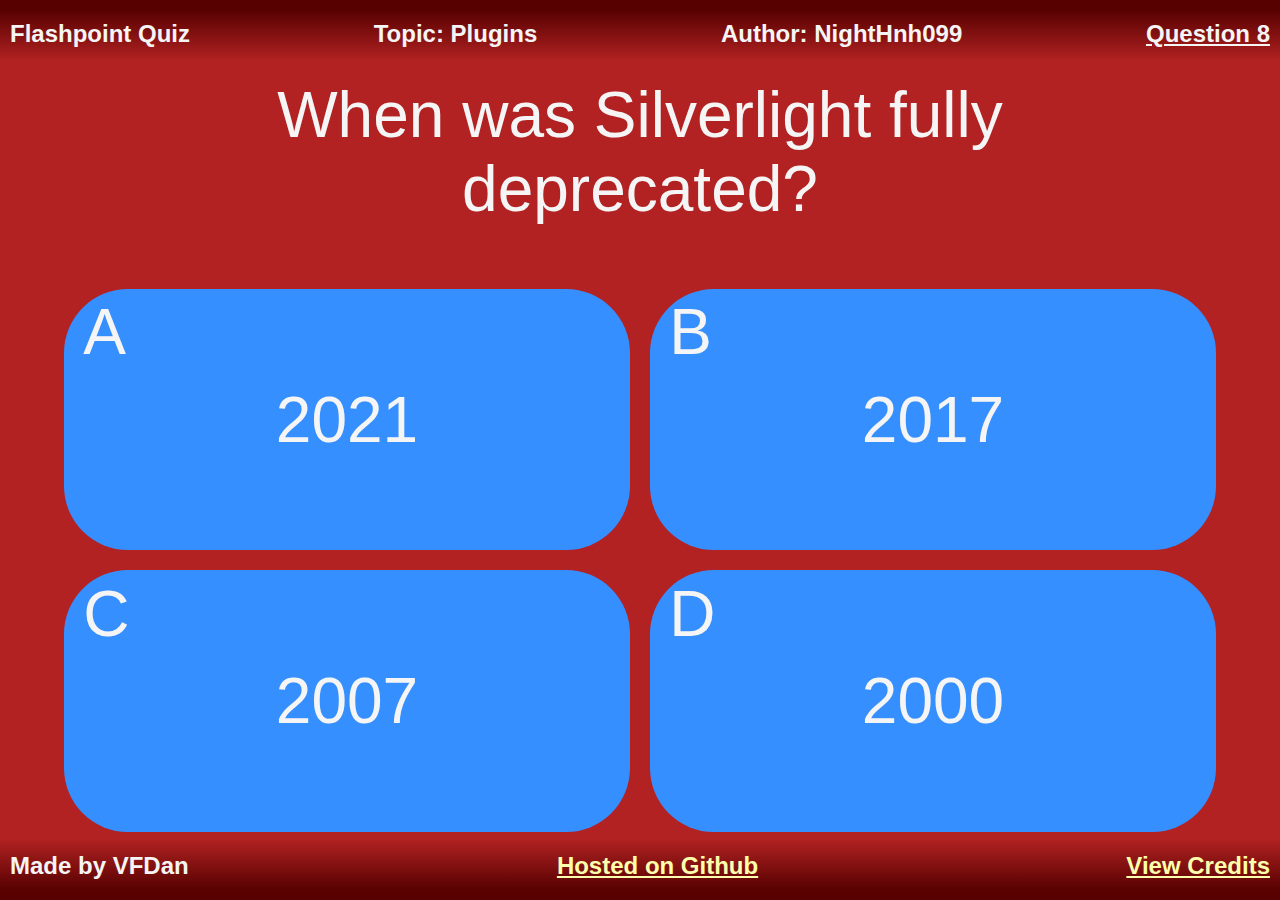
==== index.html @ 3f87e8fb "Add choice letter to top left of answers" ====
<!DOCTYPE html>
<html>
    <head>
        <title>Flashpoint Quiz</title>
        <meta charset="UTF-8" />
        <meta name="viewport" content="width=device-width, initial-scale=1.0">
        <meta name="description" content="A quiz with various questions about BlueMaxima's Flashpoint.">
        <meta property="og:description" content="A quiz with various questions about BlueMaxima's Flashpoint." />
        <meta property="og:title" content="BlueMaxima's Flashpoint" />
        <meta property="og:type" content="website" />
        <meta property="og:image" content="/assets/Logo.png" />
        <link rel="icon" type="image/png" href="/assets/Logo.png">
        <link rel="stylesheet" type="text/css" href="main.css">
        <meta name="theme-color" content="#C51E24" />
    </head>
    <body>
        <div id="loading">
            <div id="loading_img_wrapper">
                <img src="assets/loadinganim.svg" alt="Loading..." />
            </div>
        </div>
        <div id="page">
            <header>
                <h2 id="quiz_title">Flashpoint Quiz</h2>
                <h2 id="question_topic">Topic:</h2>
                <h2 id="question_author">Author:</h2>
                <h2 id="question_num">Question Number</h2>
            </header>
            <main>
                <div id="actual_question">
                    <h1 id="question_text">Question still loading...</h1>
                    <img src="" id="question_img" alt="Image for Question" style="display: none;" />
                </div>
                <div id="answers">
                    <div id="answer_a"><p class="choice_letter">A</p><p class="choice_text"></p></div>
                    <div id="answer_b"><p class="choice_letter">B</p><p class="choice_text"></p></div>
                    <div id="answer_c"><p class="choice_letter">C</p><p class="choice_text"></p></div>
                    <div id="answer_d"><p class="choice_letter">D</p><p class="choice_text"></p></div>
                </div>
            </main>
            <footer>
                <h2>Made by VFDan</h2>
                <a href="https://github.com/VFDan/FlashpointQuiz"><h2>Hosted on Github</h2></a>
                <a href="credits.html"><h2>View Credits</h2></a>
            </footer>
        </div>
        <script src="main.js"></script>
    </body>
</html>
---- main.css ----
#loading {
    z-index: 300;
    width: 100%;
    height: 100%;
    background-color: #111; 
    position: absolute;
    top: 0;
    left: 0;
    bottom: 0;
    right: 0;
    margin: 0;
    padding: 0;
    transition: opacity 0.9s;
    overflow: hidden;
}
#loading > div#loading_img_wrapper {
    width: 100%;
    height: 100%;
    display: flex;
    align-items: center;
    justify-content: center;
}
#loading > div#loading_img_wrapper > img {
    color: white;
    width: 15%;
    height: auto;
    margin: 0;
}
/* END LOADING */

strong {font-weight: bold;}
* { font-family: Verdana, Geneva, Tahoma, sans-serif; }
body {
    margin: 0;
    padding: 0;
}
#page {
    background-color: #b22222;
    color: whitesmoke;
    min-height: 100vh;
    display: flex;
    flex-direction: column;
    justify-content: space-between;
}
header, footer {
    padding: 0 10px;
    margin: 0;
    display: flex;
    justify-content: space-between;
}
header {
    background: #580101;
    background: -moz-linear-gradient(180deg, #580101 15%, #b22222 90%);
    background: -webkit-linear-gradient(180deg, #580101 15%, #b22222 90%);
    background: linear-gradient(180deg, #580101 15%, #b22222 90%); 
}
footer {
    background: #580101;
    background: -moz-linear-gradient(0deg, #580101 15%, #b22222 90%);
    background: -webkit-linear-gradient(0deg, #580101 15%, #b22222 90%);
    background: linear-gradient(0deg, #580101 15%, #b22222 90%); 
}
#question_num {
    text-decoration: underline;
}
main {
    display: flex;
    justify-content: center;
    align-items: center;
    margin: 0;
    width: 100vw;
    flex-direction: column;
    flex-grow: 5;
    z-index: 1;
}
#actual_question {
    display: flex;
    align-items: center;
    padding: 0 10vw;
    flex-wrap: nowrap;
    flex-grow: 2;
}
#question_text {
    margin-top: 0;
    text-align: center;
    padding: 0;
    font-size: 4rem;
    font-weight: normal;
    flex-grow: 5;
}
#question_img {
    flex-grow: 9;
}
#answers {
    display: grid;
    grid-template-columns: 1fr 1fr;
    grid-template-rows: 1fr 1fr;
    width: 90%;
    text-align: center;
    flex-grow: 12;
    grid-gap: 20px;
    margin-top: 10px;
}
.choice_letter { 
    position: absolute;
    top: -0.9em;
    left: 0.3em;
}
#answers div {
    background-color: #368FFF;
    border-radius: 1em;
    font-size: 4em;
    position: relative;
    display: flex;
    align-items: center;
    justify-content: center;
    transition-duration: 0.4s, 0.4s, 0.1s;
    transition-property: background-color, box-shadow, transform;
}
#answers div:hover {
    background-color: #227BEB;
    cursor: pointer;
    box-shadow: 0 12px 16px 0 rgba(0,0,0,0.24), 0 17px 50px 0 rgba(0,0,0,0.19);
}
#answers div:active {
    transform: translateY(4px);
}
a {
    color: #FCFFAB !important;
}
@media only screen and (max-width: 600px) {
    #actual_question {
        flex-wrap: wrap;
    }
    #question_text {
        font-size: 3rem;
    }
    #answers {
        grid-template-columns: 1fr;
        grid-template-rows: 1fr 1fr 1fr 1fr;
        width: 90%;
    }
}
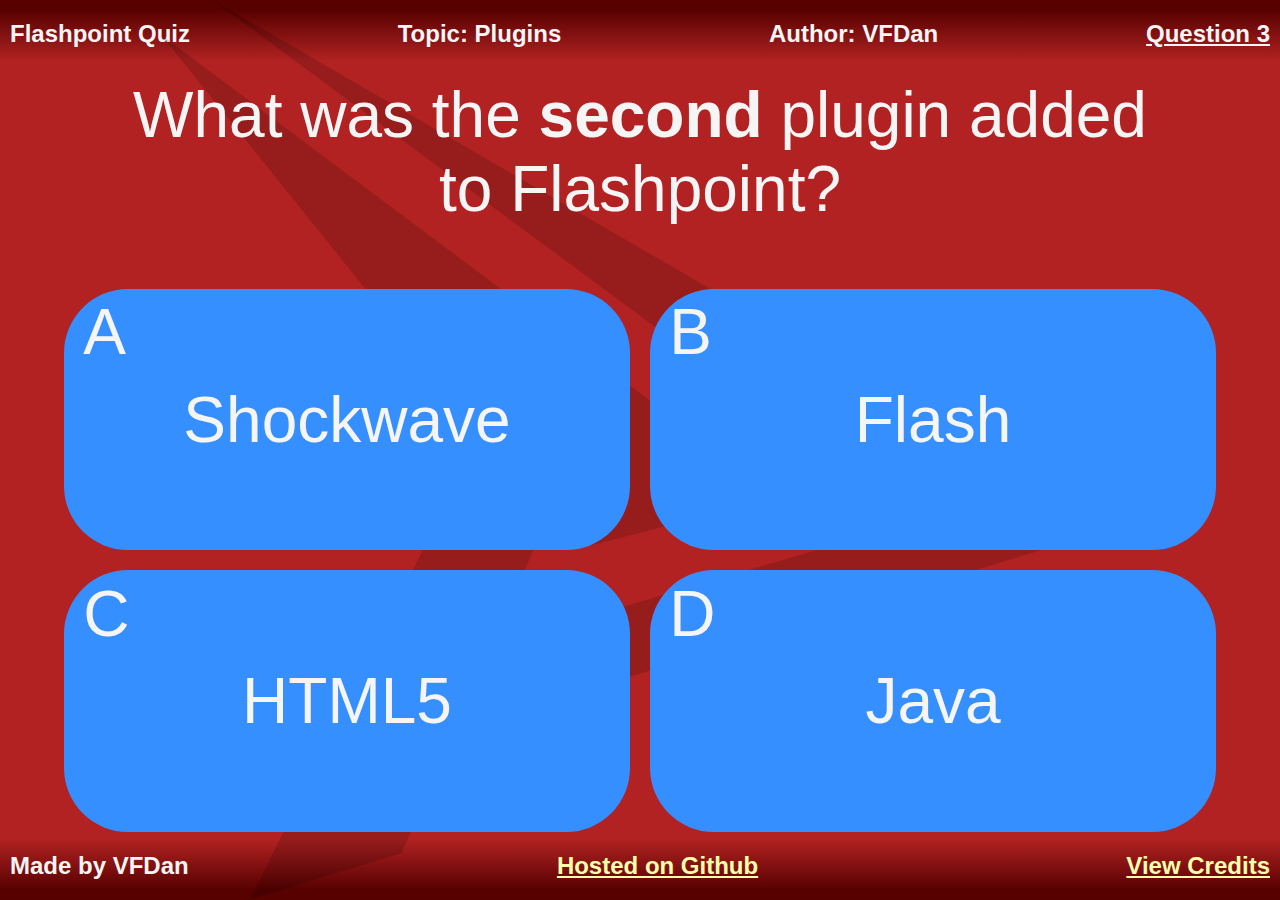
==== commit a55406e0: "Add FP Logo to background" ====
--- a/index.html
+++ b/index.html
@@ -19,6 +19,7 @@
                 <img src="assets/loadinganim.svg" alt="Loading..." />
             </div>
         </div>
+        <div class="fplogo_background"></div>
         <div id="page">
             <header>
                 <h2 id="quiz_title">Flashpoint Quiz</h2>
--- a/main.css
+++ b/main.css
@@ -1,3 +1,4 @@
+/* BEGIN LOADING */
 #loading {
     z-index: 300;
     width: 100%;
@@ -27,13 +28,32 @@
     margin: 0;
 }
 /* END LOADING */
-
+.fplogo_background {
+    opacity: 0.15;
+    position: absolute;
+    top: 0;
+    left: 0;
+    right: 0;
+    bottom: 0;
+    padding: 0;
+    margin: 0;
+    width: 100%;
+    height: 100%;
+    pointer-events: none;
+    background-image: url("/assets/fplogo_black.png");
+    background-repeat: space;
+    background-size: contain;
+    background-position: center;
+}
+/* BEGIN GENERAL */
 strong {font-weight: bold;}
 * { font-family: Verdana, Geneva, Tahoma, sans-serif; }
+a { color: #FCFFAB !important;}
 body {
     margin: 0;
     padding: 0;
 }
+/* END GENERAL */
 #page {
     background-color: #b22222;
     color: whitesmoke;
@@ -42,6 +62,7 @@
     flex-direction: column;
     justify-content: space-between;
 }
+/* BEGIN HEADER/FOOTER */
 header, footer {
     padding: 0 10px;
     margin: 0;
@@ -58,11 +79,12 @@
     background: #580101;
     background: -moz-linear-gradient(0deg, #580101 15%, #b22222 90%);
     background: -webkit-linear-gradient(0deg, #580101 15%, #b22222 90%);
-    background: linear-gradient(0deg, #580101 15%, #b22222 90%); 
+    background: linear-gradient(0deg, #580101 15%, #b22222 90%);
 }
 #question_num {
     text-decoration: underline;
 }
+/* END HEADER/FOOTER */
 main {
     display: flex;
     justify-content: center;
@@ -73,6 +95,7 @@
     flex-grow: 5;
     z-index: 1;
 }
+/* BEGIN QUESTION*/
 #actual_question {
     display: flex;
     align-items: center;
@@ -91,6 +114,8 @@
 #question_img {
     flex-grow: 9;
 }
+/* END QUESTION */
+/* BEGIN ANSWERS */
 #answers {
     display: grid;
     grid-template-columns: 1fr 1fr;
@@ -125,9 +150,8 @@
 #answers div:active {
     transform: translateY(4px);
 }
-a {
-    color: #FCFFAB !important;
-}
+/* END ANSWERS */
+/* BEGIN MOBILE */
 @media only screen and (max-width: 600px) {
     #actual_question {
         flex-wrap: wrap;
@@ -140,4 +164,5 @@
         grid-template-rows: 1fr 1fr 1fr 1fr;
         width: 90%;
     }
-}+}
+/* END MOBILE */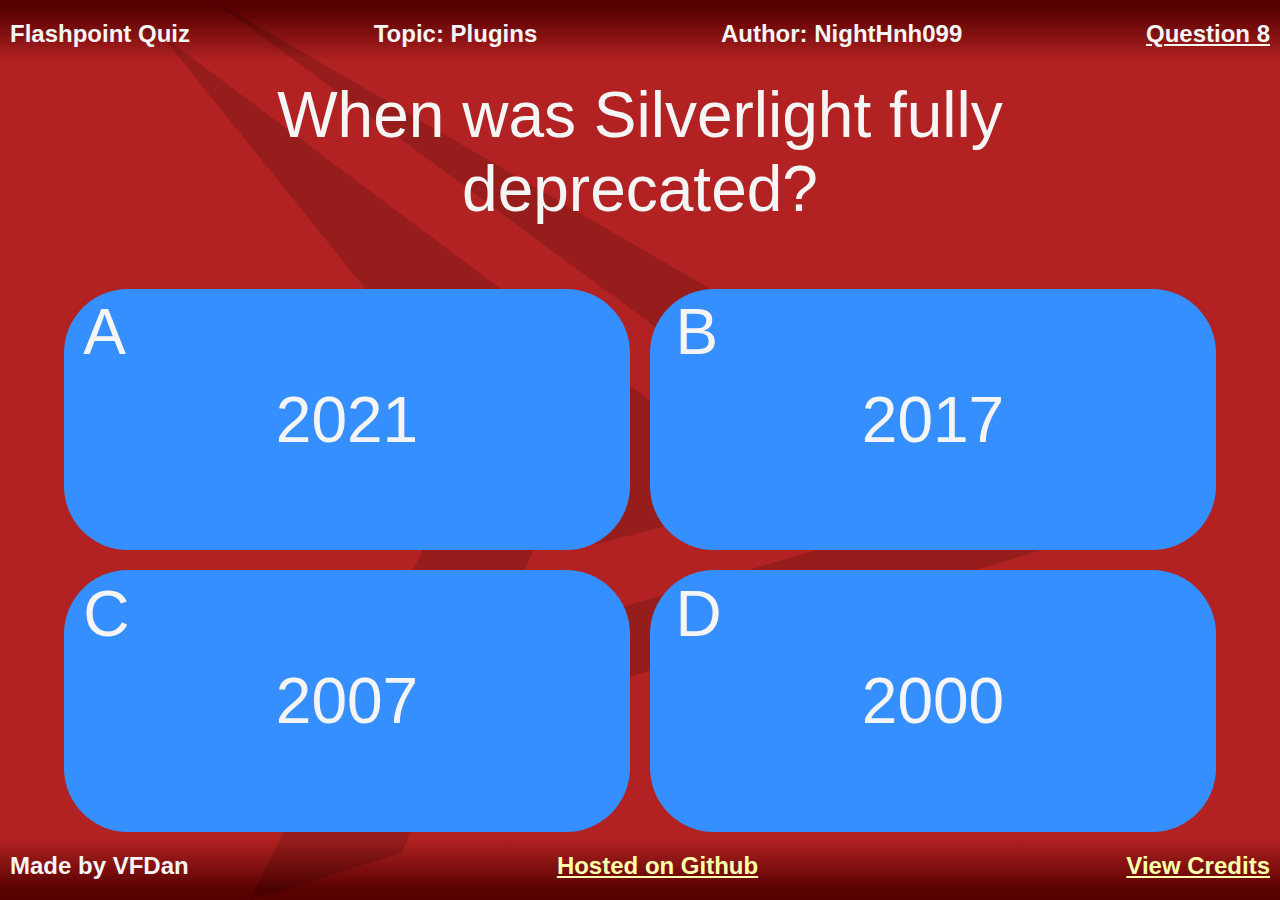
==== commit 8f9f1bbb: "Add in answer parsing" ====
--- a/index.html
+++ b/index.html
@@ -33,10 +33,26 @@
                     <img src="" id="question_img" alt="Image for Question" style="display: none;" />
                 </div>
                 <div id="answers">
-                    <div id="answer_a"><p class="choice_letter">A</p><p class="choice_text"></p></div>
-                    <div id="answer_b"><p class="choice_letter">B</p><p class="choice_text"></p></div>
-                    <div id="answer_c"><p class="choice_letter">C</p><p class="choice_text"></p></div>
-                    <div id="answer_d"><p class="choice_letter">D</p><p class="choice_text"></p></div>
+                    <div class="answer" id="answer_a" onclick="submitAnswer('a')">
+                        <svg xmlns='http://www.w3.org/2000/svg' version='1.1' preserveAspectRatio='none' viewBox='0 0 100 100'><path d='M100 0 L0 100 ' stroke='red'/><path d='M0 0 L100 100 ' stroke='red'/></svg>
+                        <p class="choice_letter">A</p>
+                        <p class="choice_text"></p>
+                    </div>
+                    <div class="answer" id="answer_b" onclick="submitAnswer('b')">
+                        <svg xmlns='http://www.w3.org/2000/svg' version='1.1' preserveAspectRatio='none' viewBox='0 0 100 100'><path d='M100 0 L0 100 ' stroke='red'/><path d='M0 0 L100 100 ' stroke='red'/></svg>
+                        <p class="choice_letter">B</p>
+                        <p class="choice_text"></p>
+                    </div>
+                    <div class="answer" id="answer_c" onclick="submitAnswer('c')">
+                        <svg xmlns='http://www.w3.org/2000/svg' version='1.1' preserveAspectRatio='none' viewBox='0 0 100 100'><path d='M100 0 L0 100 ' stroke='red'/><path d='M0 0 L100 100 ' stroke='red'/></svg>
+                        <p class="choice_letter">C</p>
+                        <p class="choice_text"></p>
+                    </div>
+                    <div class="answer" id="answer_d" onclick="submitAnswer('d')">
+                        <svg xmlns='http://www.w3.org/2000/svg' version='1.1' preserveAspectRatio='none' viewBox='0 0 100 100'><path d='M100 0 L0 100 ' stroke='red'/><path d='M0 0 L100 100 ' stroke='red'/></svg>
+                        <p class="choice_letter">D</p>
+                        <p class="choice_text"></p>
+                    </div>
                 </div>
             </main>
             <footer>
--- a/main.css
+++ b/main.css
@@ -131,6 +131,9 @@
     top: -0.9em;
     left: 0.3em;
 }
+#answer_b .choice_letter, #answer_d .choice_letter {
+    left: 0.4em;
+}
 #answers div {
     background-color: #368FFF;
     border-radius: 1em;
@@ -142,13 +145,29 @@
     transition-duration: 0.4s, 0.4s, 0.1s;
     transition-property: background-color, box-shadow, transform;
 }
-#answers div:hover {
+#answers div:hover:not(.correct):not(.incorrect) {
     background-color: #227BEB;
     cursor: pointer;
     box-shadow: 0 12px 16px 0 rgba(0,0,0,0.24), 0 17px 50px 0 rgba(0,0,0,0.19);
 }
 #answers div:active {
     transform: translateY(4px);
+}
+#answers div.correct {
+    background-color: #249820;
+}
+#answers div svg {
+    display: none;
+}
+#answers div.incorrect svg {
+    display: block;
+    width: 100%;
+    height: 100%;
+    border-radius: 1em;
+    position: absolute;
+    opacity: 0.8;
+    z-index: 2;
+    stroke-width: 0.125em;
 }
 /* END ANSWERS */
 /* BEGIN MOBILE */
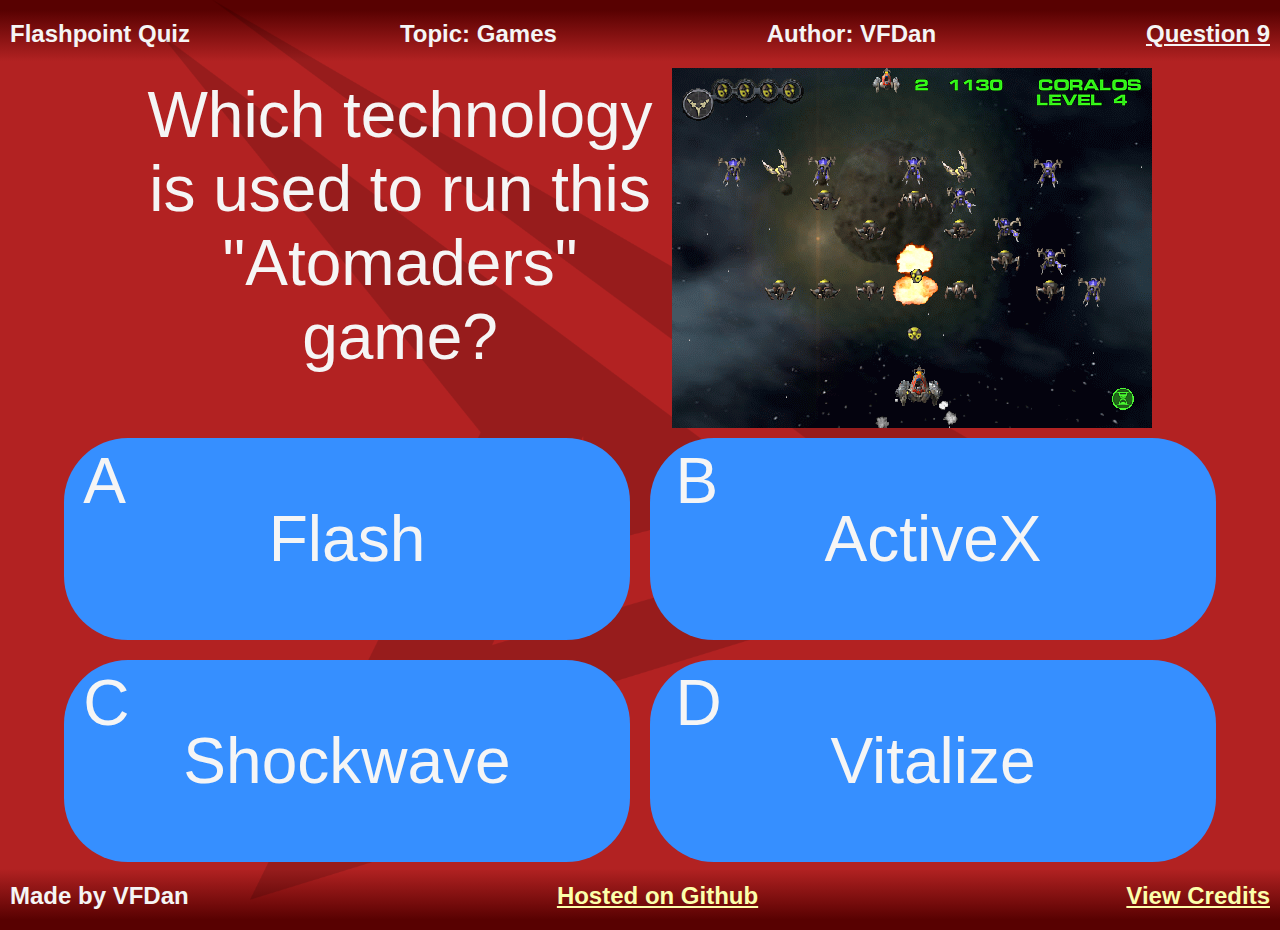
==== commit 54e90005: "Remove direct links to assets" ====
--- a/index.html
+++ b/index.html
@@ -8,8 +8,8 @@
         <meta property="og:description" content="A quiz with various questions about BlueMaxima's Flashpoint." />
         <meta property="og:title" content="BlueMaxima's Flashpoint" />
         <meta property="og:type" content="website" />
-        <meta property="og:image" content="/assets/Logo.png" />
-        <link rel="icon" type="image/png" href="/assets/Logo.png">
+        <meta property="og:image" content="assets/Logo.png" />
+        <link rel="icon" type="image/png" href="assets/Logo.png">
         <link rel="stylesheet" type="text/css" href="main.css">
         <meta name="theme-color" content="#C51E24" />
     </head>
--- a/main.css
+++ b/main.css
@@ -40,7 +40,7 @@
     width: 100%;
     height: 100%;
     pointer-events: none;
-    background-image: url("/assets/fplogo_black.png");
+    background-image: url("assets/fplogo_black.png");
     background-repeat: space;
     background-size: contain;
     background-position: center;
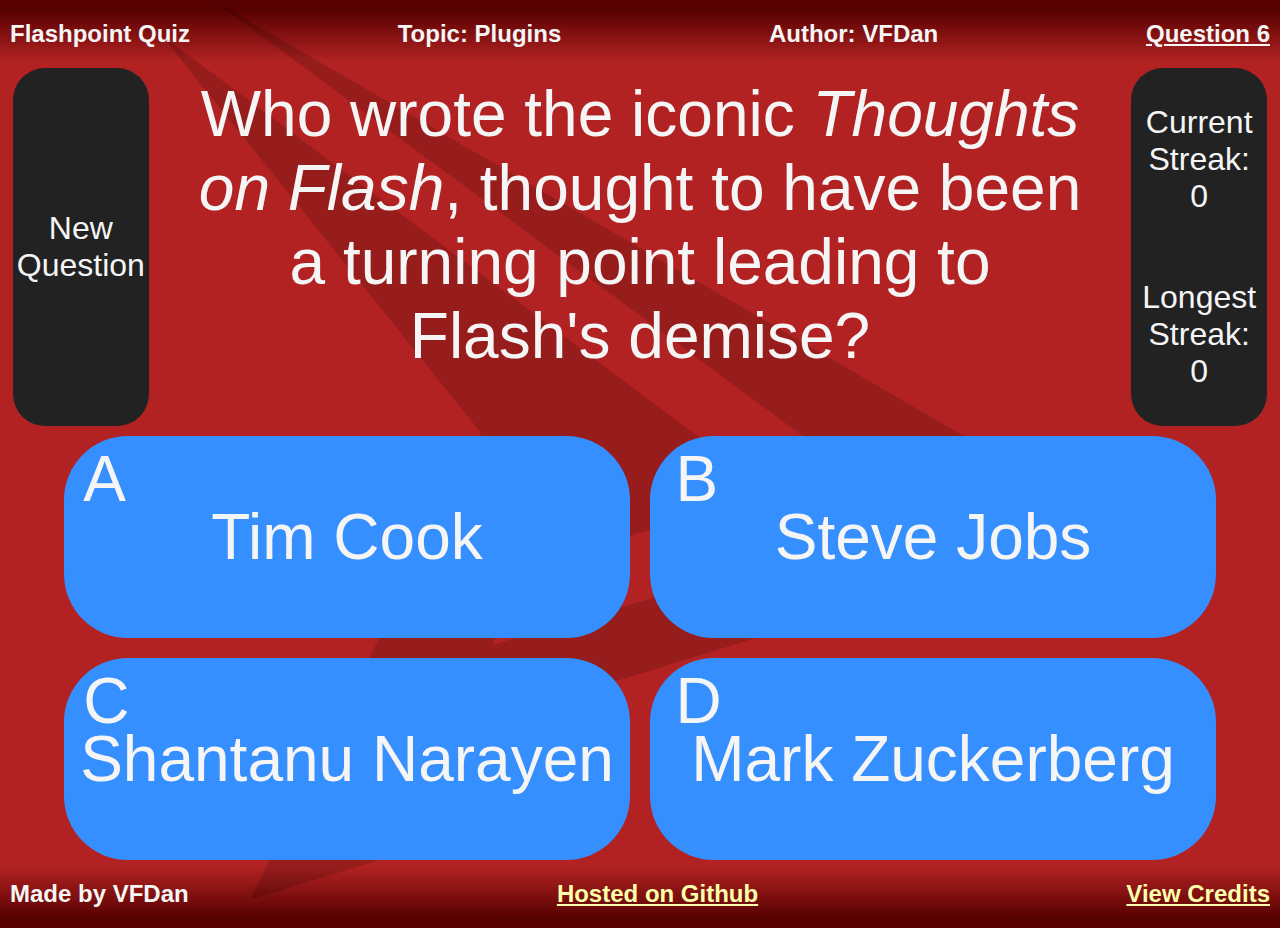
==== commit 1bda90d0: "Add in New Question and Streak buttons" ====
--- a/index.html
+++ b/index.html
@@ -28,27 +28,34 @@
                 <h2 id="question_num">Question Number</h2>
             </header>
             <main>
-                <div id="actual_question">
-                    <h1 id="question_text">Question still loading...</h1>
-                    <img src="" id="question_img" alt="Image for Question" style="display: none;" />
+                <div id="questions_wrapper">
+                    <div id="new_question" class="button" onmouseup="newQuestion();">New Question</div>
+                    <div id="actual_question">
+                        <h1 id="question_text">Question still loading...</h1>
+                        <img src="" id="question_img" alt="Image for Question" style="display: none;" />
+                    </div>
+                    <div id="correct_streak">
+                        <p id="current_streak">Current Streak: 0</p>
+                        <p id="longest_streak">Longest Streak: 0</p>
+                    </div>
                 </div>
                 <div id="answers">
-                    <div class="answer" id="answer_a" onclick="submitAnswer('a')">
+                    <div class="answer button" id="answer_a" onclick="submitAnswer('a')">
                         <svg xmlns='http://www.w3.org/2000/svg' version='1.1' preserveAspectRatio='none' viewBox='0 0 100 100'><path d='M100 0 L0 100 ' stroke='red'/><path d='M0 0 L100 100 ' stroke='red'/></svg>
                         <p class="choice_letter">A</p>
                         <p class="choice_text"></p>
                     </div>
-                    <div class="answer" id="answer_b" onclick="submitAnswer('b')">
+                    <div class="answer button" id="answer_b" onclick="submitAnswer('b')">
                         <svg xmlns='http://www.w3.org/2000/svg' version='1.1' preserveAspectRatio='none' viewBox='0 0 100 100'><path d='M100 0 L0 100 ' stroke='red'/><path d='M0 0 L100 100 ' stroke='red'/></svg>
                         <p class="choice_letter">B</p>
                         <p class="choice_text"></p>
                     </div>
-                    <div class="answer" id="answer_c" onclick="submitAnswer('c')">
+                    <div class="answer button" id="answer_c" onclick="submitAnswer('c')">
                         <svg xmlns='http://www.w3.org/2000/svg' version='1.1' preserveAspectRatio='none' viewBox='0 0 100 100'><path d='M100 0 L0 100 ' stroke='red'/><path d='M0 0 L100 100 ' stroke='red'/></svg>
                         <p class="choice_letter">C</p>
                         <p class="choice_text"></p>
                     </div>
-                    <div class="answer" id="answer_d" onclick="submitAnswer('d')">
+                    <div class="answer button" id="answer_d" onclick="submitAnswer('d')">
                         <svg xmlns='http://www.w3.org/2000/svg' version='1.1' preserveAspectRatio='none' viewBox='0 0 100 100'><path d='M100 0 L0 100 ' stroke='red'/><path d='M0 0 L100 100 ' stroke='red'/></svg>
                         <p class="choice_letter">D</p>
                         <p class="choice_text"></p>
--- a/main.css
+++ b/main.css
@@ -90,18 +90,40 @@
     justify-content: center;
     align-items: center;
     margin: 0;
-    width: 100vw;
     flex-direction: column;
     flex-grow: 5;
     z-index: 1;
 }
 /* BEGIN QUESTION*/
+#questions_wrapper {
+    display: flex;
+    justify-content: space-between;
+    padding: 0 1vw;
+    align-content: center;
+    flex-grow: 2;
+}
+#new_question, #correct_streak {
+    background-color: #222;
+    font-size: 2em;
+    border-radius: 1em;
+    text-align: center;
+    padding: 0.125em;
+    min-width: 10vw;
+}
+#new_question {
+    margin-right: 1em;
+}
+#correct_streak {
+    margin-left: 1em;
+    display: flex;
+    align-items: center;
+    justify-content: center;
+    flex-direction: column;
+}
 #actual_question {
     display: flex;
     align-items: center;
-    padding: 0 10vw;
     flex-wrap: nowrap;
-    flex-grow: 2;
 }
 #question_text {
     margin-top: 0;
@@ -115,6 +137,21 @@
     flex-grow: 9;
 }
 /* END QUESTION */
+.button {
+    display: flex;
+    align-items: center;
+    justify-content: center;
+    transition-duration: 0.4s, 0.4s, 0.1s;
+    transition-property: background-color, box-shadow, transform;
+}
+.button:hover:not(.correct):not(.incorrect) {
+    background-color: #227BEB;
+    cursor: pointer;
+    box-shadow: 0 12px 16px 0 rgba(0,0,0,0.24), 0 17px 50px 0 rgba(0,0,0,0.19);
+}
+.button:active {
+    transform: translateY(4px);
+}
 /* BEGIN ANSWERS */
 #answers {
     display: grid;
@@ -139,19 +176,6 @@
     border-radius: 1em;
     font-size: 4em;
     position: relative;
-    display: flex;
-    align-items: center;
-    justify-content: center;
-    transition-duration: 0.4s, 0.4s, 0.1s;
-    transition-property: background-color, box-shadow, transform;
-}
-#answers div:hover:not(.correct):not(.incorrect) {
-    background-color: #227BEB;
-    cursor: pointer;
-    box-shadow: 0 12px 16px 0 rgba(0,0,0,0.24), 0 17px 50px 0 rgba(0,0,0,0.19);
-}
-#answers div:active {
-    transform: translateY(4px);
 }
 #answers div.correct {
     background-color: #249820;
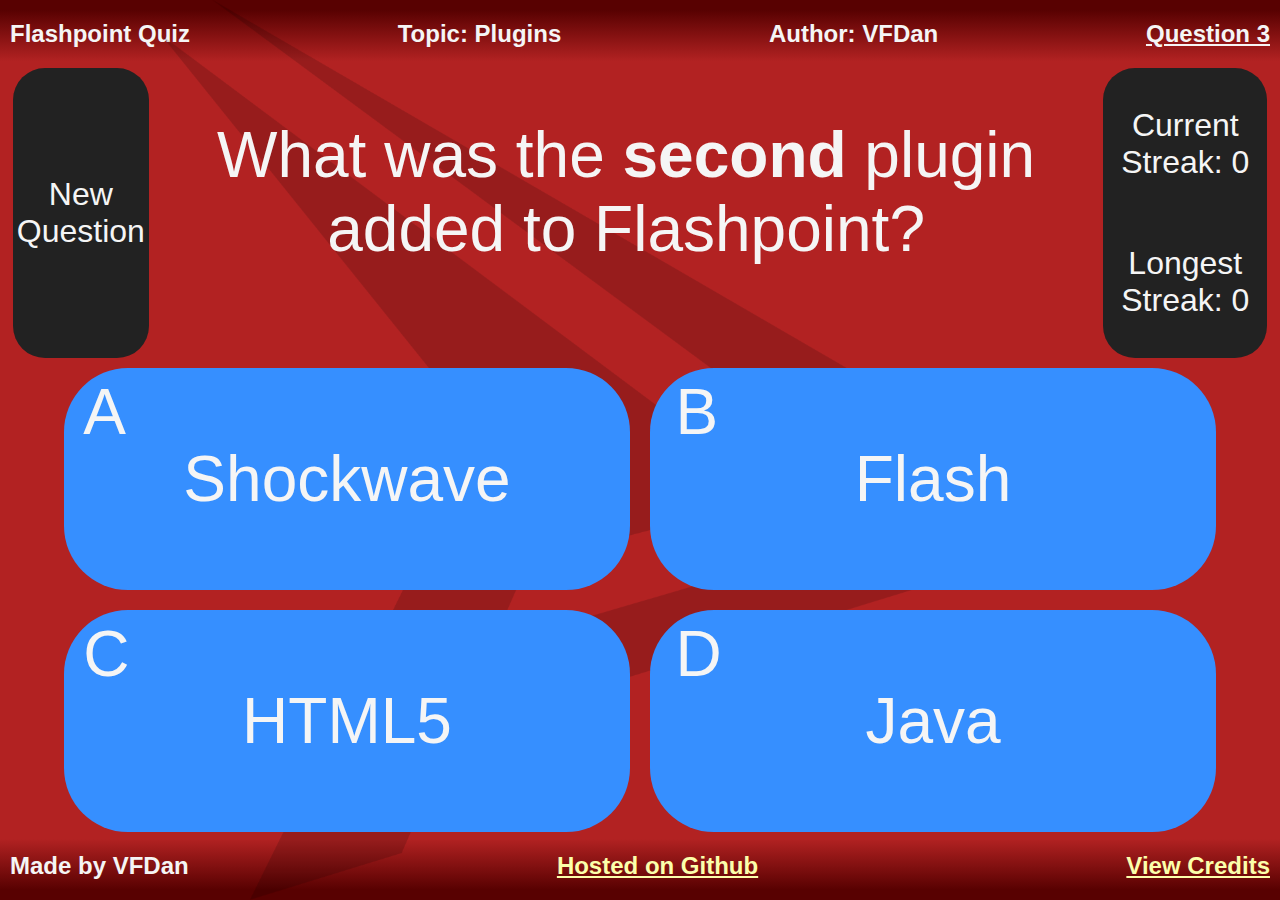
==== commit 3956a9d3: "Fix longest streak, add Enter for new question" ====
--- a/index.html
+++ b/index.html
@@ -29,7 +29,7 @@
             </header>
             <main>
                 <div id="questions_wrapper">
-                    <div id="new_question" class="button" onmouseup="newQuestion();">New Question</div>
+                    <div id="new_question" class="button" onmouseup="newQuestion();" title="You can also press Enter for a new question.">New Question</div>
                     <div id="actual_question">
                         <h1 id="question_text">Question still loading...</h1>
                         <img src="" id="question_img" alt="Image for Question" style="display: none;" />
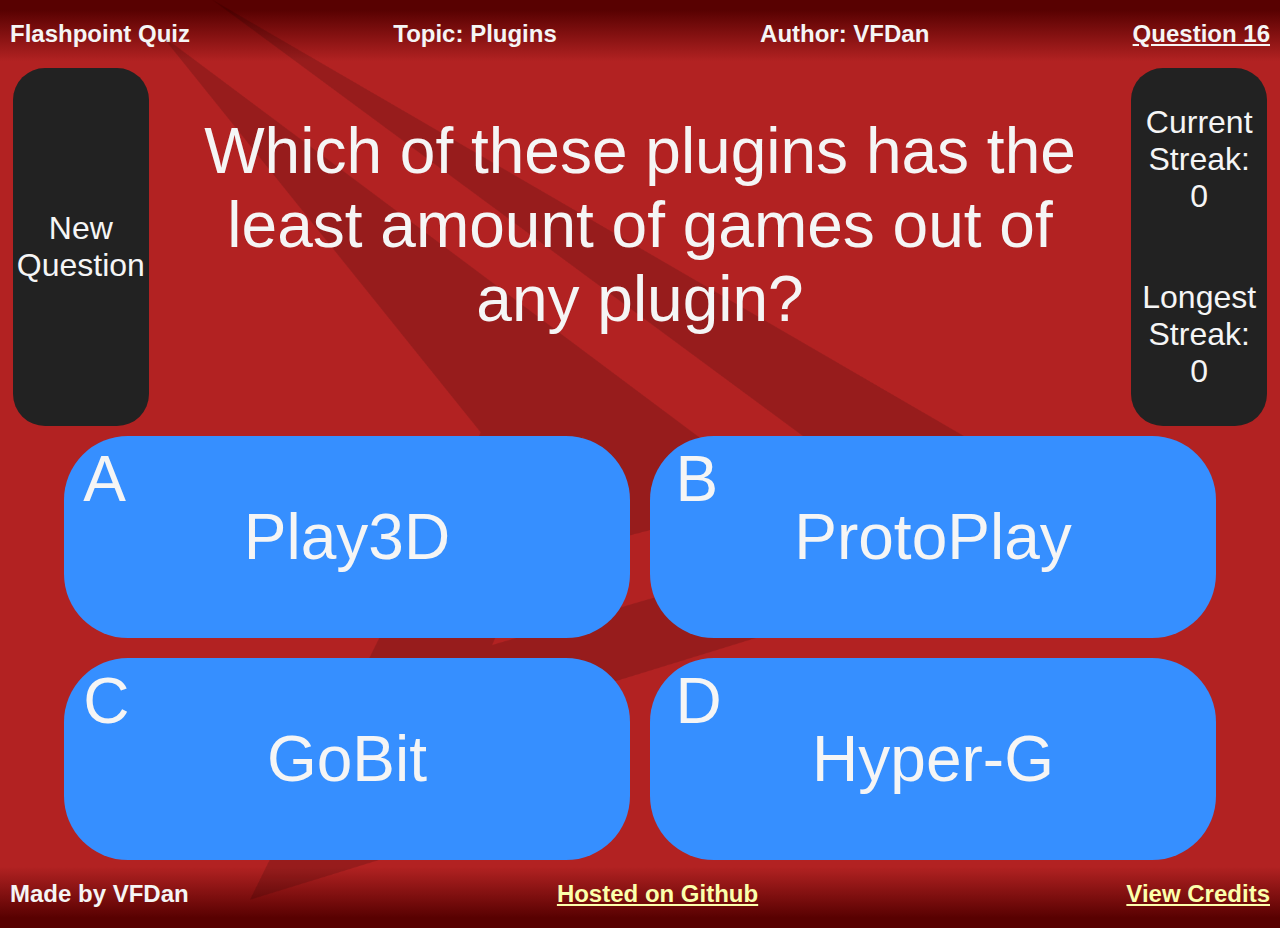
==== commit d9402b4b: "Add parsing for question in URL" ====
--- a/index.html
+++ b/index.html
@@ -68,6 +68,7 @@
                 <a href="credits.html"><h2>View Credits</h2></a>
             </footer>
         </div>
+        <script src="https://raw.githubusercontent.com/ungap/url-search-params/master/min.js" type="text/plain"></script>
         <script src="main.js"></script>
     </body>
 </html>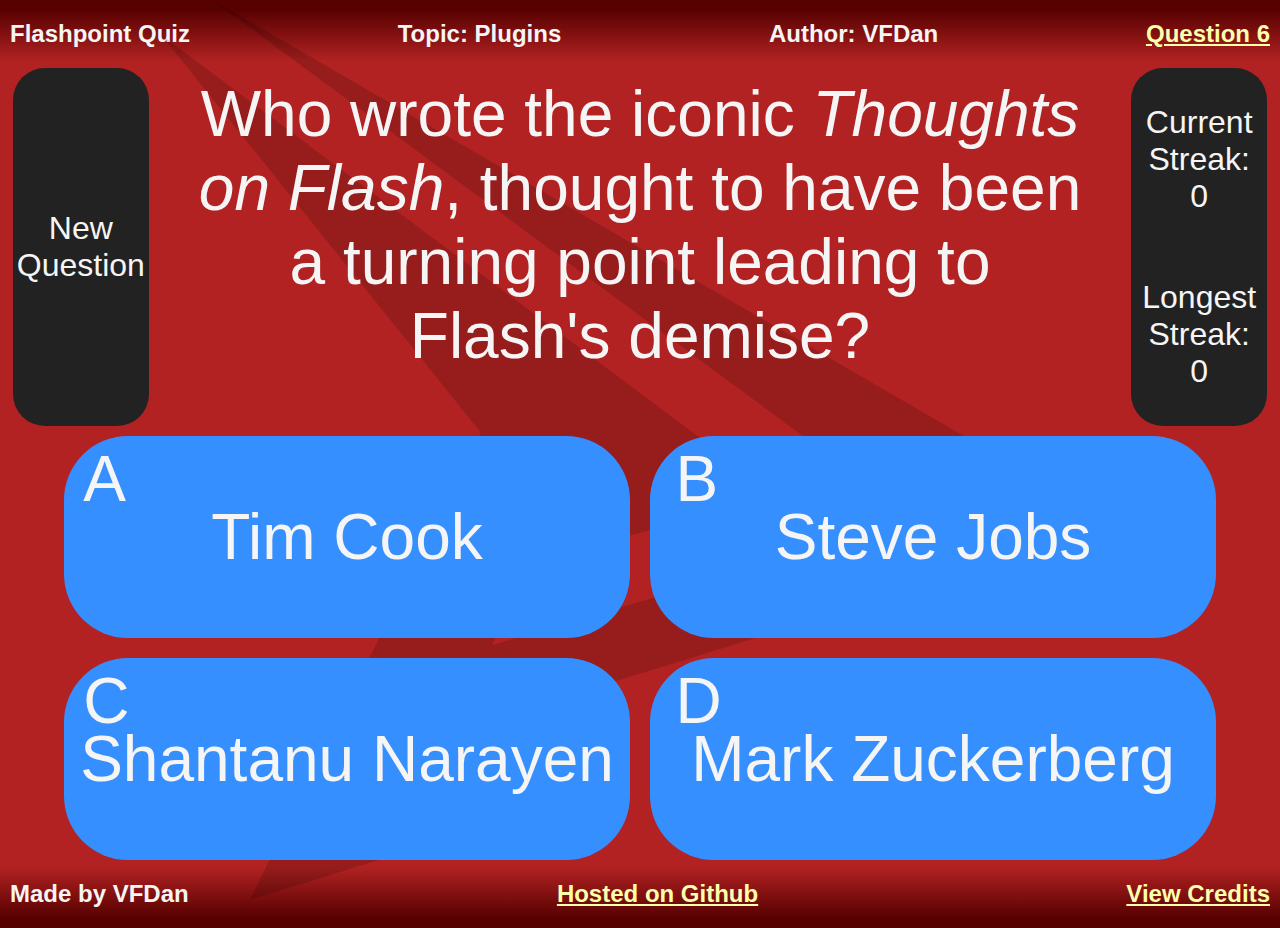
==== commit 09c269f3: "Add Copy link functionality" ====
--- a/index.html
+++ b/index.html
@@ -25,7 +25,7 @@
                 <h2 id="quiz_title">Flashpoint Quiz</h2>
                 <h2 id="question_topic">Topic:</h2>
                 <h2 id="question_author">Author:</h2>
-                <h2 id="question_num">Question Number</h2>
+                <a href="javascript:copyQuestionLink();"><h2 id="question_num" title="Copy link to question">Question Number</h2></a>
             </header>
             <main>
                 <div id="questions_wrapper">
